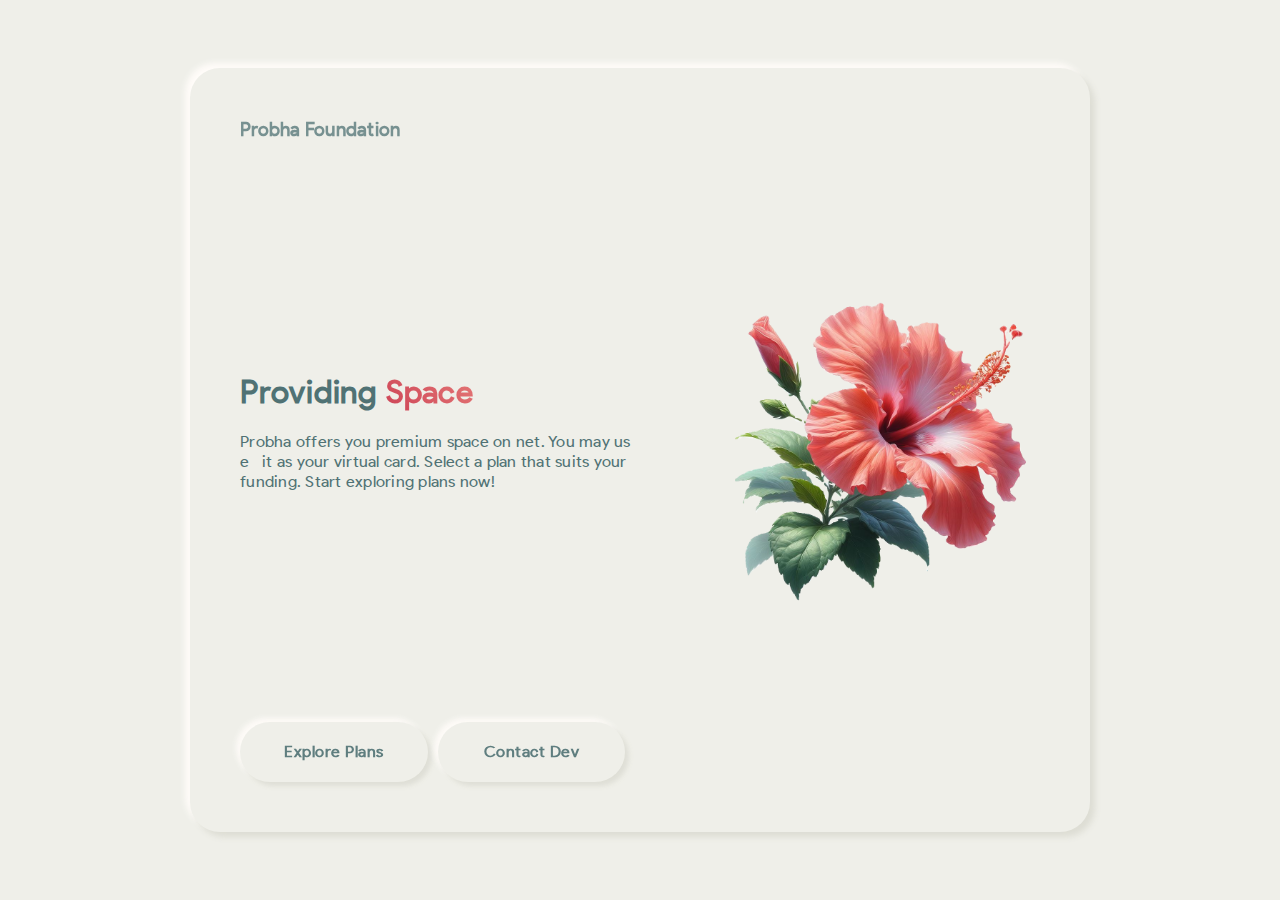
==== greet.html @ 1c3c7b0b "1st fly" ====
<html>
  <title>Rosa Sinensis</title>
  <body>
    <div class="view">
      <div class="left">
        <div class="in">
          <div><h3>Probha Foundation</h3></div>
          <div>
            <h1>Providing <span class="grad"> Space</span></h1>
            <br />
            <p>
              Probha offers you premium space on net. You may use &nbsp; it
              as your virtual card. Select a plan that suits your funding. Start
              exploring plans now!
            </p>
          </div>
          <div>
            <div class="actions">
              <div class="but"><h4>Explore Plans</h4></div>
              <div class="but"><h4>Contact Dev</h4></div>
            </div>
          </div>
        </div>
      </div>
      <div class="right"><div></div></div>
    </div>
  </body>
</html>

<link rel="stylesheet" href="./fonts/fonts.css" />

<style>
  :root {
    --lightL1: rgb(255 252 249);
    --lightL2: rgb(239, 239, 233);
    --lightL3: blueviolet;
    --lightL4: rgb(221 221 212);

    /* --lightL1: #f8f9fa;
    --lightL2: #e9ecef;
    --lightL3: blueviolet;
    --lightL4: #ced4da; */

    /* --lightL2: #f4f5ef; */

    --floatL0: 1px 1px 1px var(--lightL4), -1px -1px 1px var(--lightL1);
    --floatL1: 2px 2px 3px var(--lightL4), -2px -2px 3px var(--lightL1);
    --floatL2: 4px 4px 5px var(--lightL4), -4px -4px 5px var(--lightL1);
    --floatL3: 5px 5px 6px var(--lightL4), -5px -5px 6px var(--lightL1);
    --floatL4: 6px 6px 8px var(--lightL4), -6px -6px 8px var(--lightL1);

    --digL0: 1px 1px 1px var(--lightL4) inset,
      -1px -1px 1px var(--lightL1) inset;
    --digL1: 2px 2px 3px var(--lightL4) inset,
      -2px -2px 3px var(--lightL1) inset;
    --digL2: 4px 4px 5px var(--lightL4) inset,
      -4px -4px 5px var(--lightL1) inset;
    --digL3: 5px 5px 6px var(--lightL4) inset,
      -5px -5px 6px var(--lightL1) inset;
    --digL4: 6px 6px 8px var(--lightL4) inset,
      -6px -6px 8px var(--lightL1) inset;
  }

  * {
    color: #507274;
    letter-spacing: 0.25px;
    word-break: break-all;
    line-height: 1.25;
    transition-duration: 500ms;
  }

  div {
    border-radius: 30px;
  }
  body {
    background-color: var(--lightL2);
    display: flex;
    justify-content: center;
    align-items: center;
  }

  h1,
  h2,
  h3,
  h4,
  h5,
  p {
    margin: 0 0 0 0;
  }

  p {
    font-family: "Product Sans Regular";
  }

  h1 {
    letter-spacing: 0.75px;
  }

  h3 {
    opacity: 0.75;
    letter-spacing: 0.25px;
  }

  .view {
    height: calc(100% - 120px);
    width: 900px;
    box-shadow: var(--floatL3);
    display: flex;
    flex-direction: row;
  }

  .left {
    width: 55%;
    height: 100%;
    display: flex;
    flex-direction: column;

    div.in {
      height: 100%;
      margin: 50px 50px;
      display: flex;
      flex-direction: column;
      justify-content: space-between;
    }
  }

  .right {
    width: 45%;
    height: 100%;

    display: flex;
    justify-content: center;
    align-items: center;

    div {
      height: calc(100% - 100px);
      width: calc(100% - 100px);

      background: url(./pics/Designer\ \(4\).png) center center;
      background-size: 120%;
      background-repeat: no-repeat;
      /* box-shadow: var(--floatL2); */
    }
  }

  .actions {
    display: flex;
    flex-direction: row;
  }

  .but {
    width: 200px;
    height: 60px;
    box-shadow: var(--floatL2);
    cursor: pointer;
    display: flex;
    justify-content: center;
    align-items: center;
    margin: 0 10px 0 0;
    opacity: 0.9;
    * {
      letter-spacing: 0.5px;
    }
  }

  .but:hover {
    box-shadow: var(--floatL4);
  }
  .but:active {
    box-shadow: none;
  }
</style>

<style>
  @keyframes gradIt {
    0% {
      background-position: 0%;
    }
    100% {
      background-position: 100%;
    }
  }

  .grad {
    /* background: linear-gradient(45deg, #c3535d, #e3705d); */
    background: linear-gradient(45deg, #cd4356, #f59e8d);
    color: transparent;
    background-clip: text;

    background-size: 200%;
    animation: gradIt 1s linear 0s infinite alternate;
    padding: 1px;
  }
</style>
---- fonts/fonts.css ----
/* #### Generated By: http://www.cufonfonts.com #### */

@font-face {
  font-family: "Product Sans Regular";
  src: url("ProductSans-Regular.woff");
}


@font-face {
  font-family: "Product Sans Thin";
  src: url("ProductSans-Thin.woff");
}



@font-face {
  font-family: "Product Sans Thin Italic";
  src: url("ProductSans-ThinItalic.woff");
}


@font-face {
  font-family: "Product Sans Bold";
  src: url("ProductSans-Bold.woff");
}

@font-face {
  font-family: "Product Sans Bold Italic";
  src: url("ProductSans-BoldItalic.woff");
}

@font-face {
  font-family: "Product Sans Black Italic";
  src: url("ProductSans-BlackItalic.woff");
}

@font-face {
  font-family: "Product Sans Black";
  src: url("ProductSans-Black.woff");
}

*{
  font-family: 'Product Sans Regular';
}
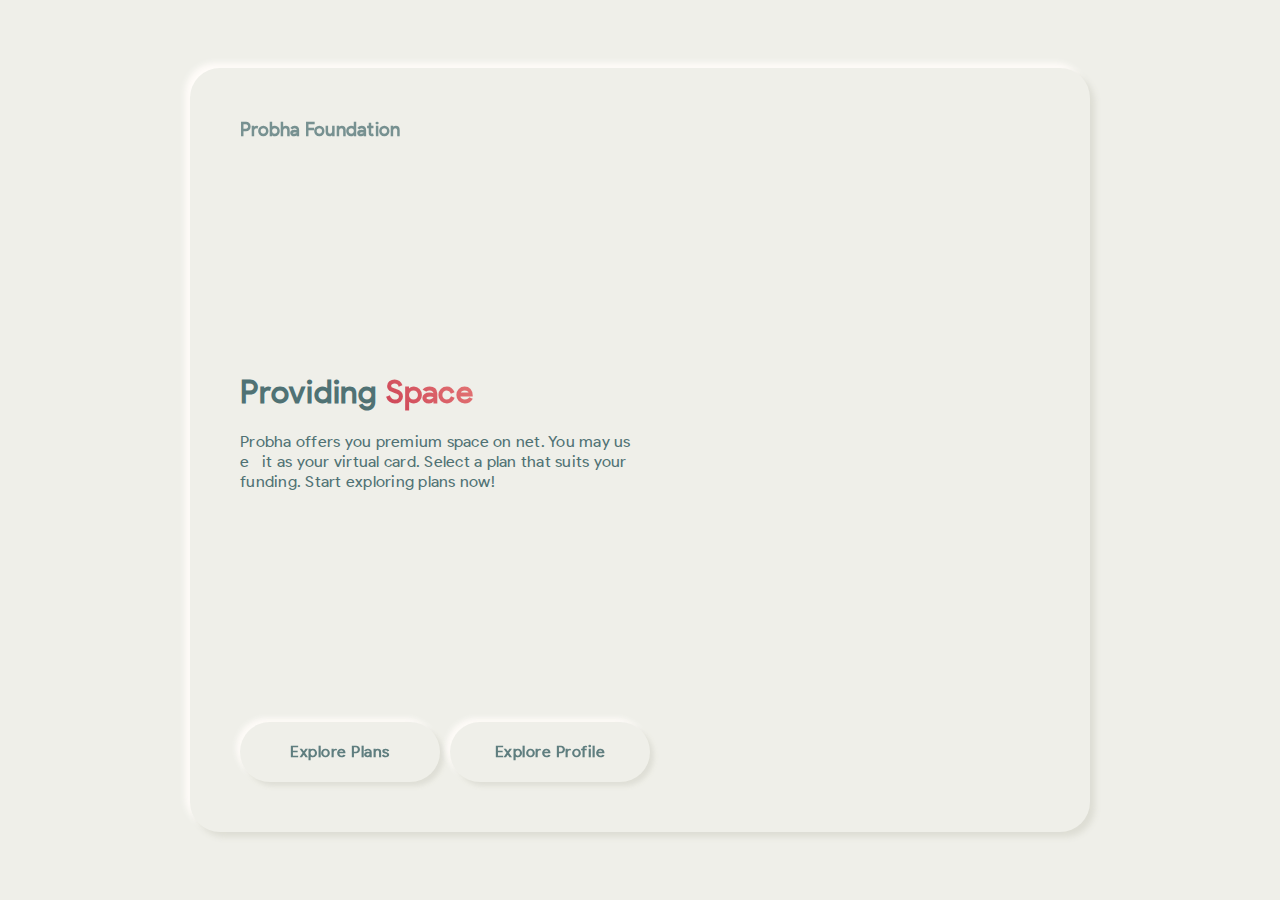
==== commit d41885ea: "see" ====
--- a/greet.html
+++ b/greet.html
@@ -9,15 +9,19 @@
             <h1>Providing <span class="grad"> Space</span></h1>
             <br />
             <p>
-              Probha offers you premium space on net. You may use &nbsp; it
-              as your virtual card. Select a plan that suits your funding. Start
+              Probha offers you premium space on net. You may use &nbsp; it as
+              your virtual card. Select a plan that suits your funding. Start
               exploring plans now!
             </p>
           </div>
           <div>
             <div class="actions">
-              <div class="but"><h4>Explore Plans</h4></div>
-              <div class="but"><h4>Contact Dev</h4></div>
+              <a href="./plans.html"
+                ><div class="but"><h4>Explore Plans</h4></div>
+              </a>
+              <a href="./degrees.html"
+                ><div class="but"><h4>Explore Profile</h4></div>
+              </a>
             </div>
           </div>
         </div>
@@ -66,7 +70,11 @@
     letter-spacing: 0.25px;
     word-break: break-all;
     line-height: 1.25;
-    transition-duration: 500ms;
+    transition: box-shadow 250ms, opacity 250ms;
+  }
+
+  a {
+    text-decoration: none;
   }
 
   div {
@@ -136,7 +144,7 @@
       height: calc(100% - 100px);
       width: calc(100% - 100px);
 
-      background: url(./pics/Designer\ \(4\).png) center center;
+      background: url(./pics/Designer\\(4\).png) center center;
       background-size: 120%;
       background-repeat: no-repeat;
       /* box-shadow: var(--floatL2); */
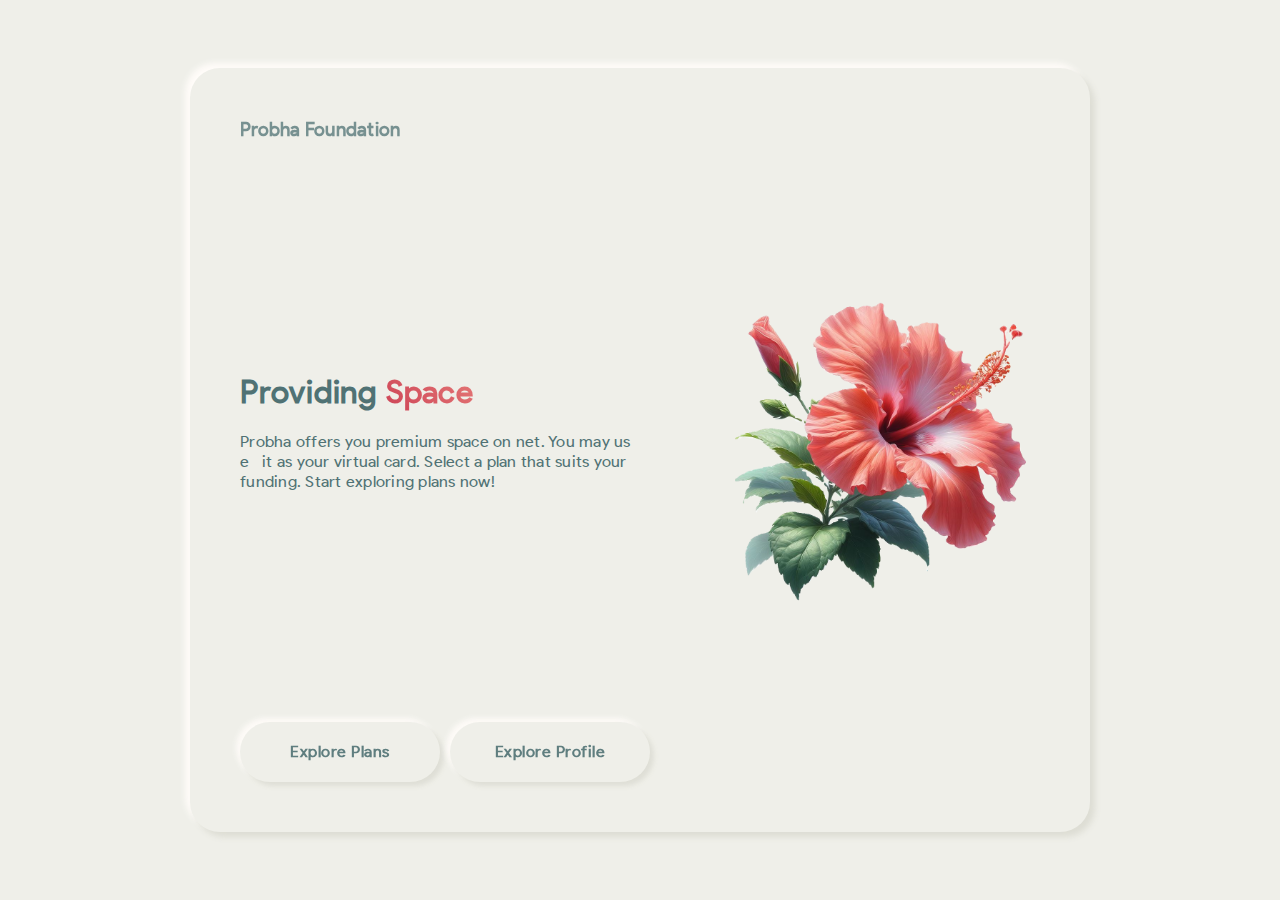
==== commit c8277d2d: "done for m" ====
--- a/greet.html
+++ b/greet.html
@@ -144,7 +144,7 @@
       height: calc(100% - 100px);
       width: calc(100% - 100px);
 
-      background: url(./pics/Designer\\(4\).png) center center;
+      background: url(./pics/Designer\ \(4\).png) center center;
       background-size: 120%;
       background-repeat: no-repeat;
       /* box-shadow: var(--floatL2); */
